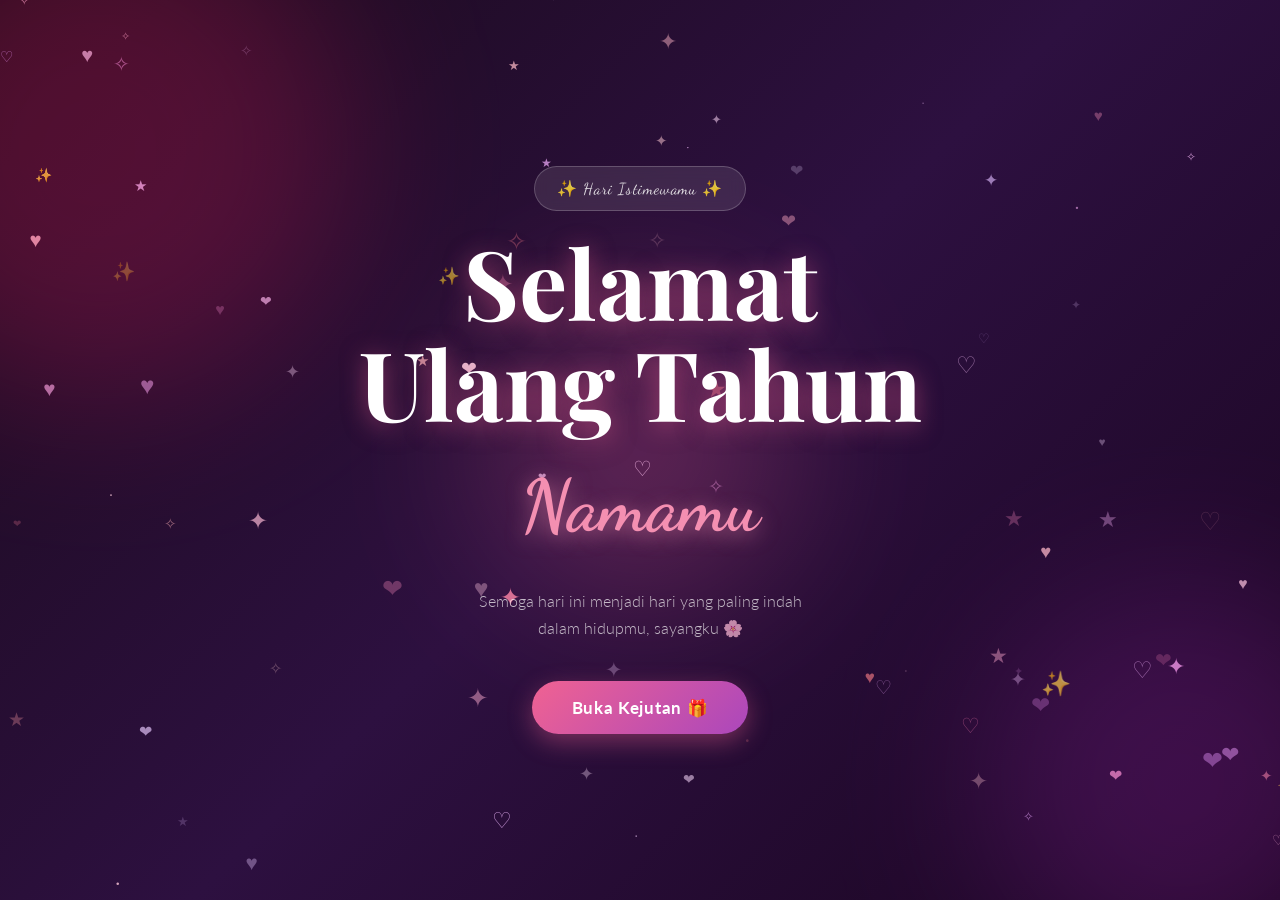
==== index.html @ 328f70bf "Rename Index.html to index.html" ====
<!DOCTYPE html>
<html lang="id">
<head>
    <meta charset="UTF-8" />
    <meta name="viewport" content="width=device-width, initial-scale=1.0" />
    <title>Selamat Ulang Tahun 🎂</title>

    <!-- Google Fonts -->
    <link rel="preconnect" href="https://fonts.googleapis.com" />
    <link rel="preconnect" href="https://fonts.gstatic.com" crossorigin />
    <link href="https://fonts.googleapis.com/css2?family=Playfair+Display:ital,wght@0,400;0,700;1,400;1,700&family=Lato:wght@300;400;700&family=Dancing+Script:wght@400;700&display=swap" rel="stylesheet" />

    <!-- Stylesheet utama -->
    <link rel="stylesheet" href="style.css" />
</head>
<body>

<!-- ============================================================ -->
<!-- HALAMAN PEMBUKA (WELCOME PAGE)                               -->
<!-- ============================================================ -->
<div id="welcome-page">

    <!-- Kanvas animasi bintang & love -->
    <canvas id="welcome-canvas"></canvas>

    <!-- Konten tengah welcome page -->
    <div class="welcome-content">
        <div class="welcome-badge">✨ Hari Istimewamu ✨</div>
        <h1 class="welcome-title">Selamat<br/>Ulang Tahun</h1>
        <h2 class="welcome-name" id="welcome-name-display"></h2>
        <p class="welcome-sub">Semoga hari ini menjadi hari yang paling indah<br/>dalam hidupmu, sayangku 🌸</p>
        <button id="btn-buka-kejutan" class="btn-primary pulse-btn" onclick="bukaKejutan()">
            Buka Kejutan 🎁
        </button>
    </div>

    <!-- Dekorasi lingkaran blur -->
    <div class="blur-circle bc1"></div>
    <div class="blur-circle bc2"></div>
    <div class="blur-circle bc3"></div>
</div>


<!-- ============================================================ -->
<!-- HALAMAN UTAMA (MAIN PAGE)                                    -->
<!-- ============================================================ -->
<div id="main-page" class="hidden">

    <!-- ---- FALLING HEARTS CONTAINER ---- -->
    <div id="hearts-container"></div>

    <!-- ---- MUSIC PLAYER ---- -->
    <div id="music-player">
        <button id="btn-music" onclick="toggleMusic()" title="Play/Pause Musik">
            <span id="music-icon">♪</span>
        </button>
        <span id="music-label">Lagu Cinta Kita</span>
    </div>

    <!-- Audio elemen -->
    <audio id="bg-music" loop>
        <source src="Stephen_Sanchez_-_Until_I_Found_You__Lyrics__-__320_Kbps_.mp3" type="audio/mpeg" />
    </audio>

    <!-- ============================================================ -->
    <!-- SECTION 1: HERO / UCAPAN                                     -->
    <!-- ============================================================ -->
    <section id="section-hero" class="section">
        <div class="container">
            <div class="hero-inner">
                <!-- Foto utama / slideshow -->
                <div class="slideshow-wrapper" data-aos="fade-right">
                    <div class="slideshow" id="slideshow">
                        <img src="1.jpeg" class="slide active" alt="Foto 1" />
                        <img src="2.jpeg" class="slide"        alt="Foto 2" />
                        <img src="3.jpeg" class="slide"        alt="Foto 3" />

                        <button class="slide-btn prev" onclick="changeSlide(-1)">&#8249;</button>
                        <button class="slide-btn next" onclick="changeSlide(1)">&#8250;</button>

                        <div class="slide-dots" id="slide-dots"></div>
                    </div>
                </div>

                <!-- Ucapan utama -->
                <div class="hero-text" data-aos="fade-left">
                    <span class="section-tag">🎂 Hari Spesialmu</span>
                    <h2 class="hero-title">
                        Happy Birthday,<br/>
                        <em id="hero-name-display"></em>
                    </h2>
                    <p class="hero-desc">
                        Kamu punya peran penting di hari-hariku, 
                        bikin semuanya terasa lebih ringan, dan selalu jadi tempat yang nyaman buatku.
                    </p>
                    <p class="hero-desc">
                        Semoga di usiamu yang baru ini, segala impianmu menjadi nyata,
                        segala doamu dikabulkan, dan kebahagiaan selalu menemanimu
                        di setiap langkah.🌹
                    </p>

                    <!-- Tombol Surat Cinta -->
                    <button class="btn-love" onclick="bukaSurat()">
                        Baca Suratnya yaa 💌
                    </button>
                </div>
            </div>
        </div>
    </section>

    <!-- ============================================================ -->
    <!-- FOOTER                                                       -->
    <!-- ============================================================ -->
    <footer id="footer">
        <div class="footer-hearts">💖 💕 💗 💓 💞</div>
        <h3 class="footer-title" id="footer-title-display"></h3>
        <p class="footer-from" id="footer-from-display"></p>
        <p class="footer-year" id="footer-year-display"></p>
    </footer>

</div><!-- #main-page -->


<!-- ============================================================ -->
<!-- POPUP: SURAT CINTA                                           -->
<!-- ============================================================ -->
<div id="popup-surat" class="popup-overlay hidden" onclick="tutupSurat(event)">
    <div class="popup-box" id="popup-box-surat">
        <button class="popup-close" onclick="tutupSurat()">✕</button>

        <div class="popup-header">
            <div class="popup-icon">💌</div>
            <h3 class="popup-title">Surat Untukmu</h3>
            <p class="popup-date" id="surat-date"></p>
        </div>

        <div class="popup-content">
            <p id="surat-opening"></p>
            <p>
                Setiap ngobrol sama kamu itu selalu jadi hal yang menyenangkan, 
                walaupun kita cuma kenal dari online dan belum pernah ketemu langsung.
            </p>
            <p>
                Aku gak nyangka, dari awalnya cuma chat biasa, bisa jadi sesering ini tukar cerita. 
                Kamu tuh enak diajak ngobrol, dan kadang bisa bikin hari yang biasa aja jadi lebih seru.
            </p>
            <p>
                Di hari ulang tahunmu ini, aku cuma mau doain yang terbaik buat kamu. 
                Semoga semua hal yang kamu lagi usahain bisa berjalan lancar, dan semoga kamu selalu punya alasan buat senyum.
            </p>
            <p>
                Walaupun kita belum pernah ketemu, aku tetap bersyukur bisa kenal kamu sejauh ini.
            </p>
            <p>
                Selamat ulang tahun ya. Semoga harimu menyenangkan dan penuh hal-hal baik 🎉
            </p>
            <p class="letter-sign" id="surat-sign"></p>
        </div>
    </div>
</div>


<!-- ============================================================ -->
<!-- LIGHTBOX GALERI                                              -->
<!-- ============================================================ -->
<div id="lightbox" class="popup-overlay hidden" onclick="tutupLightbox()">
    <div class="lightbox-box">
        <button class="popup-close" onclick="tutupLightbox()">✕</button>
        <img id="lightbox-img" src="" alt="" />
        <p id="lightbox-caption"></p>
    </div>
</div>


<!-- ============================================================ -->
<!-- CONFETTI CONTAINER                                           -->
<!-- ============================================================ -->
<div id="confetti-container"></div>


<!-- Script utama -->
<script src="script.js"></script>

</body>
</html>
---- style.css ----
/* ============================================================
   style.css — Stylesheet Website Ulang Tahun Romantis
   Tema: Pastel Pink & Ungu, Soft, Aesthetic, Modern
   ============================================================ */

/* ---- Google Font Import (backup lokal) ---- */
@import url('https://fonts.googleapis.com/css2?family=Playfair+Display:ital,wght@0,400;0,700;1,400;1,700&family=Lato:wght@300;400;700&family=Dancing+Script:wght@400;700&display=swap');

/* ============================================================
   CSS VARIABLES — Ubah warna tema di sini
   ============================================================ */
:root {
    /* Palet warna utama */
    --pink-light:   #fce4ec;
    --pink-medium:  #f48fb1;
    --pink-deep:    #e91e63;
    --pink-pastel:  #ffd6e7;
    --purple-light: #f3e5f5;
    --purple-mid:   #ce93d8;
    --purple-deep:  #9c27b0;
    --lavender:     #e8d5f5;
    --white:        #ffffff;
    --cream:        #fff9fb;
    --text-dark:    #3d2b3d;
    --text-mid:     #6d4c6d;
    --text-light:   #a07db0;

    /* Gradien utama */
    --grad-hero:    linear-gradient(135deg, #fce4ec 0%, #f3e5f5 50%, #e8eaf6 100%);
    --grad-alt:     linear-gradient(135deg, #f8f0ff 0%, #ffe0f0 100%);
    --grad-btn:     linear-gradient(135deg, #f06292, #ab47bc);
    --grad-card:    linear-gradient(145deg, #fff, #fce4ec);

    /* Bayangan */
    --shadow-soft:  0 8px 32px rgba(233, 30, 99, 0.1);
    --shadow-card:  0 4px 20px rgba(156, 39, 176, 0.12);
    --shadow-deep:  0 16px 48px rgba(233, 30, 99, 0.2);

    /* Tipografi */
    --font-display: 'Playfair Display', serif;
    --font-script:  'Dancing Script', cursive;
    --font-body:    'Lato', sans-serif;

    /* Border radius */
    --radius-sm:    12px;
    --radius-md:    20px;
    --radius-lg:    32px;
    --radius-pill:  100px;

    /* Transisi */
    --transition:   0.3s cubic-bezier(0.25, 0.8, 0.25, 1);
    --transition-slow: 0.6s cubic-bezier(0.25, 0.8, 0.25, 1);
}

/* ============================================================
   RESET & BASE
   ============================================================ */
*, *::before, *::after {
    box-sizing: border-box;
    margin: 0;
    padding: 0;
}

html {
    scroll-behavior: smooth;
    font-size: 16px;
}

body {
    font-family: var(--font-body);
    color: var(--text-dark);
    background: var(--cream);
    overflow-x: hidden;
    line-height: 1.7;
}

img {
    max-width: 100%;
    display: block;
}

button {
    cursor: pointer;
    border: none;
    outline: none;
    font-family: var(--font-body);
}

.hidden {
    display: none !important;
}

/* ============================================================
   UTILITY CLASSES
   ============================================================ */
.container {
    width: 90%;
    max-width: 1100px;
    margin: 0 auto;
}

.section {
    padding: 90px 0;
}

.section-alt {
    background: var(--grad-alt);
}

.section-header {
    text-align: center;
    margin-bottom: 56px;
}

.section-tag {
    display: inline-block;
    font-family: var(--font-script);
    font-size: 1.1rem;
    color: var(--pink-deep);
    background: var(--pink-light);
    padding: 6px 18px;
    border-radius: var(--radius-pill);
    margin-bottom: 12px;
    letter-spacing: 0.02em;
}

.section-title {
    font-family: var(--font-display);
    font-size: clamp(2rem, 4vw, 2.8rem);
    color: var(--text-dark);
    margin-bottom: 12px;
    line-height: 1.2;
}

.section-sub {
    color: var(--text-mid);
    font-size: 1rem;
    max-width: 540px;
    margin: 0 auto;
}

/* ============================================================
   TOMBOL UTAMA
   ============================================================ */
.btn-primary {
    display: inline-flex;
    align-items: center;
    gap: 8px;
    background: var(--grad-btn);
    color: #fff;
    font-family: var(--font-body);
    font-size: 1.05rem;
    font-weight: 700;
    padding: 16px 40px;
    border-radius: var(--radius-pill);
    box-shadow: 0 8px 24px rgba(240, 98, 146, 0.4);
    letter-spacing: 0.04em;
    transition: transform var(--transition), box-shadow var(--transition);
}

.btn-primary:hover {
    transform: translateY(-3px) scale(1.03);
    box-shadow: 0 16px 40px rgba(240, 98, 146, 0.5);
}

/* Animasi denyut pada tombol welcome */
.pulse-btn {
    animation: pulse 2.2s ease-in-out infinite;
}

@keyframes pulse {
    0%, 100% { box-shadow: 0 8px 24px rgba(240, 98, 146, 0.4); }
    50%       { box-shadow: 0 8px 48px rgba(240, 98, 146, 0.7), 0 0 0 12px rgba(240, 98, 146, 0.08); }
}

.btn-love {
    display: inline-flex;
    align-items: center;
    gap: 8px;
    background: transparent;
    color: var(--purple-deep);
    font-size: 1rem;
    font-weight: 700;
    padding: 14px 32px;
    border-radius: var(--radius-pill);
    border: 2px solid var(--purple-mid);
    margin-top: 24px;
    transition: all var(--transition);
    letter-spacing: 0.02em;
}

.btn-love:hover {
    background: var(--grad-btn);
    color: #fff;
    border-color: transparent;
    transform: translateY(-2px);
    box-shadow: var(--shadow-soft);
}

/* ============================================================
   WELCOME PAGE
   ============================================================ */
#welcome-page {
    position: fixed;
    inset: 0;
    z-index: 9999;
    background: linear-gradient(135deg, #1a0a1a 0%, #2d1040 50%, #1a0520 100%);
    display: flex;
    align-items: center;
    justify-content: center;
    text-align: center;
    overflow: hidden;
    transition: opacity 0.8s ease, transform 0.8s ease;
}

#welcome-page.fade-out {
    opacity: 0;
    transform: scale(1.05);
    pointer-events: none;
}

/* Canvas animasi */
#welcome-canvas {
    position: absolute;
    inset: 0;
    width: 100%;
    height: 100%;
}

/* Konten welcome */
.welcome-content {
    position: relative;
    z-index: 2;
    padding: 24px;
    animation: welcomeFadeIn 1.2s ease forwards;
}

@keyframes welcomeFadeIn {
    from { opacity: 0; transform: translateY(30px); }
    to   { opacity: 1; transform: translateY(0); }
}

.welcome-badge {
    display: inline-block;
    background: rgba(255,255,255,0.1);
    backdrop-filter: blur(8px);
    color: rgba(255,255,255,0.85);
    font-family: var(--font-script);
    font-size: 1rem;
    padding: 8px 22px;
    border-radius: var(--radius-pill);
    border: 1px solid rgba(255,255,255,0.2);
    margin-bottom: 20px;
    letter-spacing: 0.05em;
}

.welcome-title {
    font-family: var(--font-display);
    font-size: clamp(3rem, 8vw, 6rem);
    font-weight: 700;
    color: #ffffff;
    line-height: 1.05;
    margin-bottom: 12px;
    text-shadow: 0 4px 24px rgba(240, 98, 146, 0.5);
}

.welcome-name {
    font-family: var(--font-script);
    font-size: clamp(2.2rem, 6vw, 4.5rem);
    color: var(--pink-medium);
    margin-bottom: 20px;
    text-shadow: 0 4px 20px rgba(244, 143, 177, 0.6);
}

.welcome-sub {
    color: rgba(255,255,255,0.7);
    font-size: 1rem;
    line-height: 1.7;
    margin-bottom: 40px;
    font-weight: 300;
}

/* Lingkaran blur dekorasi */
.blur-circle {
    position: absolute;
    border-radius: 50%;
    filter: blur(80px);
    opacity: 0.25;
    pointer-events: none;
}
.bc1 { width: 500px; height: 500px; background: #e91e63; top: -100px; left: -150px; animation: floatBlur 8s ease-in-out infinite; }
.bc2 { width: 400px; height: 400px; background: #9c27b0; bottom: -80px; right: -100px; animation: floatBlur 10s ease-in-out infinite reverse; }
.bc3 { width: 300px; height: 300px; background: #f06292; top: 50%; left: 50%; transform: translate(-50%,-50%); animation: floatBlur 6s ease-in-out infinite 1s; }

@keyframes floatBlur {
    0%, 100% { transform: translate(0, 0); }
    50%       { transform: translate(20px, -20px); }
}
.bc3 { animation: floatBlur3 6s ease-in-out infinite 1s; }
@keyframes floatBlur3 {
    0%, 100% { transform: translate(-50%, -50%); }
    50%       { transform: translate(calc(-50% + 20px), calc(-50% - 20px)); }
}

/* ============================================================
   MUSIC PLAYER (FLOATING)
   ============================================================ */
#music-player {
    position: fixed;
    bottom: 24px;
    right: 24px;
    z-index: 1000;
    display: flex;
    align-items: center;
    gap: 10px;
    background: rgba(255,255,255,0.85);
    backdrop-filter: blur(12px);
    border-radius: var(--radius-pill);
    padding: 10px 20px 10px 10px;
    box-shadow: var(--shadow-card);
    border: 1px solid var(--pink-light);
    animation: slideInRight 0.6s ease;
}

@keyframes slideInRight {
    from { transform: translateX(120px); opacity: 0; }
    to   { transform: translateX(0); opacity: 1; }
}

#btn-music {
    width: 44px;
    height: 44px;
    border-radius: 50%;
    background: var(--grad-btn);
    color: #fff;
    font-size: 1.2rem;
    display: flex;
    align-items: center;
    justify-content: center;
    transition: transform var(--transition);
    flex-shrink: 0;
}

#btn-music:hover { transform: scale(1.1); }

#music-icon {
    display: inline-block;
}

#music-icon.playing {
    animation: spin 3s linear infinite;
}

@keyframes spin {
    from { transform: rotate(0deg); }
    to   { transform: rotate(360deg); }
}

#music-label {
    font-size: 0.82rem;
    color: var(--text-mid);
    font-weight: 600;
    white-space: nowrap;
}

/* ============================================================
   SECTION HERO
   ============================================================ */
#section-hero {
    background: var(--grad-hero);
    padding: 100px 0;
}

.hero-inner {
    display: grid;
    grid-template-columns: 1fr 1fr;
    gap: 60px;
    align-items: center;
}

/* ---- Slideshow ---- */
.slideshow-wrapper {
    position: relative;
}

.slideshow {
    position: relative;
    border-radius: var(--radius-lg);
    overflow: hidden;
    aspect-ratio: 5/6;
    box-shadow: var(--shadow-deep);
}

.slide {
    position: absolute;
    inset: 0;
    width: 100%;
    height: 100%;
    object-fit: cover;
    opacity: 0;
    transition: opacity 0.8s ease;
}

.slide.active {
    opacity: 1;
}

.slide-btn {
    position: absolute;
    top: 50%;
    transform: translateY(-50%);
    background: rgba(255,255,255,0.85);
    color: var(--pink-deep);
    border-radius: 50%;
    width: 44px;
    height: 44px;
    font-size: 1.5rem;
    display: flex;
    align-items: center;
    justify-content: center;
    z-index: 5;
    box-shadow: var(--shadow-soft);
    transition: all var(--transition);
    backdrop-filter: blur(4px);
}

.slide-btn:hover {
    background: var(--pink-deep);
    color: #fff;
    transform: translateY(-50%) scale(1.1);
}

.slide-btn.prev { left: 14px; }
.slide-btn.next { right: 14px; }

.slide-dots {
    position: absolute;
    bottom: 16px;
    left: 50%;
    transform: translateX(-50%);
    display: flex;
    gap: 8px;
    z-index: 5;
}

.slide-dots .dot {
    width: 8px;
    height: 8px;
    border-radius: 50%;
    background: rgba(255,255,255,0.5);
    cursor: pointer;
    transition: all var(--transition);
}

.slide-dots .dot.active {
    background: #fff;
    width: 22px;
    border-radius: var(--radius-pill);
}

.photo-badge {
    position: absolute;
    bottom: -16px;
    left: 24px;
    background: var(--white);
    color: var(--text-mid);
    font-size: 0.82rem;
    font-weight: 700;
    padding: 8px 18px;
    border-radius: var(--radius-pill);
    box-shadow: var(--shadow-card);
    letter-spacing: 0.04em;
}

/* ---- Hero text ---- */
.hero-text {
    padding: 20px 0;
}

.hero-title {
    font-family: var(--font-display);
    font-size: clamp(2.2rem, 4vw, 3.4rem);
    color: var(--text-dark);
    line-height: 1.15;
    margin: 14px 0 22px;
}

.hero-title em {
    color: var(--pink-deep);
    font-style: italic;
}

.hero-desc {
    color: var(--text-mid);
    font-size: 0.97rem;
    line-height: 1.85;
    margin-bottom: 14px;
}

/* ============================================================
   SECTION TIMER
   ============================================================ */
.timer-grid {
    display: grid;
    grid-template-columns: repeat(4, 1fr);
    gap: 24px;
    max-width: 800px;
    margin: 0 auto 32px;
}

.timer-card {
    background: var(--white);
    border-radius: var(--radius-md);
    padding: 32px 16px;
    text-align: center;
    box-shadow: var(--shadow-card);
    border: 2px solid var(--pink-light);
    position: relative;
    transition: transform var(--transition), box-shadow var(--transition);
}

.timer-card:hover {
    transform: translateY(-6px);
    box-shadow: var(--shadow-deep);
}

.timer-value {
    font-family: var(--font-display);
    font-size: clamp(2rem, 4vw, 3.2rem);
    font-weight: 700;
    color: var(--pink-deep);
    line-height: 1;
    margin-bottom: 8px;
}

.timer-label {
    font-size: 0.82rem;
    font-weight: 700;
    color: var(--text-light);
    text-transform: uppercase;
    letter-spacing: 0.1em;
}

.timer-icon {
    position: absolute;
    top: 14px;
    right: 14px;
    font-size: 1rem;
    opacity: 0.5;
}

.timer-quote {
    text-align: center;
    font-family: var(--font-script);
    font-size: 1.3rem;
    color: var(--purple-deep);
    margin-top: 12px;
}

/* ============================================================
   GALERI KENANGAN
   ============================================================ */
.gallery-grid {
    display: grid;
    grid-template-columns: repeat(3, 1fr);
    gap: 20px;
}

.gallery-item {
    position: relative;
    border-radius: var(--radius-md);
    overflow: hidden;
    aspect-ratio: 1/1;
    cursor: pointer;
    box-shadow: var(--shadow-card);
}

.gallery-item img {
    width: 100%;
    height: 100%;
    object-fit: cover;
    transition: transform 0.5s ease;
}

.gallery-item:hover img {
    transform: scale(1.1);
}

.gallery-overlay {
    position: absolute;
    inset: 0;
    background: linear-gradient(to top, rgba(233,30,99,0.75) 0%, transparent 60%);
    display: flex;
    align-items: flex-end;
    padding: 18px;
    opacity: 0;
    transition: opacity var(--transition);
}

.gallery-item:hover .gallery-overlay {
    opacity: 1;
}

.gallery-caption {
    color: #fff;
    font-size: 0.9rem;
    font-weight: 700;
    text-shadow: 0 2px 8px rgba(0,0,0,0.3);
}

/* ============================================================
   PESAN UCAPAN
   ============================================================ */
.messages-grid {
    display: grid;
    grid-template-columns: repeat(2, 1fr);
    gap: 24px;
}

.message-card {
    background: var(--white);
    border-radius: var(--radius-md);
    padding: 24px;
    display: flex;
    gap: 18px;
    align-items: flex-start;
    box-shadow: var(--shadow-card);
    border-left: 4px solid var(--pink-medium);
    transition: transform var(--transition), box-shadow var(--transition);
}

.message-card:hover {
    transform: translateY(-4px);
    box-shadow: var(--shadow-deep);
}

.message-avatar {
    width: 48px;
    height: 48px;
    min-width: 48px;
    border-radius: 50%;
    background: var(--grad-btn);
    color: #fff;
    font-size: 1.3rem;
    font-weight: 700;
    display: flex;
    align-items: center;
    justify-content: center;
    font-family: var(--font-display);
}

.message-body {
    flex: 1;
}

.message-name {
    font-weight: 700;
    color: var(--text-dark);
    margin-bottom: 6px;
    font-size: 0.95rem;
}

.message-text {
    color: var(--text-mid);
    font-size: 0.88rem;
    line-height: 1.7;
    margin-bottom: 8px;
}

.message-emoji {
    font-size: 1.2rem;
}

/* ============================================================
   POPUP SURAT CINTA
   ============================================================ */
.popup-overlay {
    position: fixed;
    inset: 0;
    background: rgba(30, 10, 40, 0.55);
    backdrop-filter: blur(6px);
    z-index: 10000;
    display: flex;
    align-items: center;
    justify-content: center;
    padding: 20px;
    animation: overlayFadeIn 0.3s ease;
}

@keyframes overlayFadeIn {
    from { opacity: 0; }
    to   { opacity: 1; }
}

.popup-box {
    background: var(--white);
    border-radius: var(--radius-lg);
    max-width: 580px;
    width: 100%;
    max-height: 85vh;
    overflow-y: auto;
    padding: 40px;
    position: relative;
    box-shadow: var(--shadow-deep);
    animation: popupSlideUp 0.4s cubic-bezier(0.25, 0.8, 0.25, 1);
}

@keyframes popupSlideUp {
    from { transform: translateY(40px) scale(0.95); opacity: 0; }
    to   { transform: translateY(0) scale(1); opacity: 1; }
}

.popup-close {
    position: absolute;
    top: 16px;
    right: 16px;
    width: 36px;
    height: 36px;
    border-radius: 50%;
    background: var(--pink-light);
    color: var(--pink-deep);
    font-size: 1rem;
    font-weight: 700;
    display: flex;
    align-items: center;
    justify-content: center;
    transition: all var(--transition);
}

.popup-close:hover {
    background: var(--pink-deep);
    color: #fff;
    transform: rotate(90deg);
}

.popup-header {
    text-align: center;
    margin-bottom: 28px;
    padding-bottom: 28px;
    border-bottom: 2px dashed var(--pink-light);
}

.popup-icon {
    font-size: 3rem;
    margin-bottom: 12px;
    animation: swingIcon 2s ease-in-out infinite;
}

@keyframes swingIcon {
    0%, 100% { transform: rotate(-8deg); }
    50%       { transform: rotate(8deg); }
}

.popup-title {
    font-family: var(--font-display);
    font-size: 1.6rem;
    color: var(--text-dark);
    margin-bottom: 6px;
}

.popup-date {
    font-size: 0.85rem;
    color: var(--text-light);
}

.popup-content p {
    color: var(--text-mid);
    font-size: 0.97rem;
    line-height: 1.9;
    margin-bottom: 16px;
}

.letter-sign {
    text-align: right;
    font-style: italic;
    color: var(--pink-deep) !important;
    font-family: var(--font-script);
    font-size: 1.2rem !important;
    border-top: 1px solid var(--pink-light);
    padding-top: 16px;
    margin-top: 16px;
}

/* ============================================================
   LIGHTBOX
   ============================================================ */
.lightbox-box {
    position: relative;
    max-width: 700px;
    width: 100%;
    animation: popupSlideUp 0.4s ease;
}

.lightbox-box img {
    width: 100%;
    border-radius: var(--radius-lg);
    box-shadow: var(--shadow-deep);
}

.lightbox-box p {
    text-align: center;
    color: #fff;
    margin-top: 12px;
    font-family: var(--font-script);
    font-size: 1.3rem;
    text-shadow: 0 2px 8px rgba(0,0,0,0.5);
}

.lightbox-box .popup-close {
    top: -14px;
    right: -14px;
    background: #fff;
    z-index: 5;
}

/* ============================================================
   FALLING HEARTS
   ============================================================ */
#hearts-container {
    position: fixed;
    top: 0;
    left: 0;
    width: 100%;
    height: 100%;
    pointer-events: none;
    z-index: 999;
    overflow: hidden;
}

.falling-heart {
    position: absolute;
    top: -60px;
    font-size: 1.4rem;
    animation: fallHeart linear forwards;
    opacity: 0.75;
    user-select: none;
    pointer-events: none;
}

@keyframes fallHeart {
    0% {
        transform: translateY(0) rotate(0deg) scale(1);
        opacity: 0.75;
    }
    80% {
        opacity: 0.6;
    }
    100% {
        transform: translateY(105vh) rotate(360deg) scale(0.8);
        opacity: 0;
    }
}

/* ============================================================
   CONFETTI
   ============================================================ */
#confetti-container {
    position: fixed;
    top: 0;
    left: 0;
    width: 100%;
    height: 100%;
    pointer-events: none;
    z-index: 99999;
    overflow: hidden;
}

.confetti-piece {
    position: absolute;
    top: -20px;
    width: 10px;
    height: 10px;
    border-radius: 2px;
    animation: confettiFall linear forwards;
}

@keyframes confettiFall {
    0%   { transform: translateY(0) rotate(0deg); opacity: 1; }
    100% { transform: translateY(110vh) rotate(720deg); opacity: 0; }
}

/* ============================================================
   FOOTER
   ============================================================ */
#footer {
    background: linear-gradient(135deg, #1a0a2e, #2d1040, #1a0520);
    padding: 60px 20px;
    text-align: center;
    color: rgba(255,255,255,0.85);
}

.footer-hearts {
    font-size: 1.8rem;
    margin-bottom: 20px;
    letter-spacing: 8px;
    animation: heartBeat 2s ease-in-out infinite;
}

@keyframes heartBeat {
    0%, 100% { transform: scale(1); }
    50%       { transform: scale(1.1); }
}

.footer-title {
    font-family: var(--font-display);
    font-size: clamp(1.5rem, 3vw, 2.2rem);
    color: var(--pink-medium);
    margin-bottom: 10px;
}

.footer-from {
    font-family: var(--font-script);
    font-size: 1.2rem;
    color: rgba(255,255,255,0.7);
    margin-bottom: 20px;
}

.footer-year {
    font-size: 0.82rem;
    color: rgba(255,255,255,0.4);
    letter-spacing: 0.1em;
}

/* ============================================================
   ANIMASI AOS (sederhana / vanilla)
   ============================================================ */
[data-aos] {
    opacity: 0;
    transform: translateY(30px);
    transition: opacity 0.7s ease, transform 0.7s ease;
}

[data-aos].aos-animate {
    opacity: 1;
    transform: translateY(0);
}

/* ============================================================
   SCROLLBAR CANTIK
   ============================================================ */
::-webkit-scrollbar { width: 8px; }
::-webkit-scrollbar-track { background: var(--cream); }
::-webkit-scrollbar-thumb {
    background: var(--pink-medium);
    border-radius: var(--radius-pill);
}
::-webkit-scrollbar-thumb:hover { background: var(--pink-deep); }

/* ============================================================
   RESPONSIVE — Tablet
   ============================================================ */
@media (max-width: 900px) {
    .hero-inner {
        grid-template-columns: 1fr;
        gap: 40px;
    }

    .slideshow {
        aspect-ratio: 4/3;
        max-width: 480px;
        margin: 0 auto;
    }

    .timer-grid {
        grid-template-columns: repeat(2, 1fr);
        max-width: 500px;
    }

    .gallery-grid {
        grid-template-columns: repeat(2, 1fr);
    }

    .messages-grid {
        grid-template-columns: 1fr;
    }
}

/* ============================================================
   RESPONSIVE — Mobile
   ============================================================ */
@media (max-width: 600px) {
    .section { padding: 60px 0; }

    .welcome-title { font-size: 2.8rem; }
    .welcome-name  { font-size: 2rem; }

    .hero-title { font-size: 2rem; }

    .timer-grid {
        grid-template-columns: repeat(2, 1fr);
        gap: 16px;
    }

    .timer-card { padding: 22px 10px; }

    .gallery-grid {
        grid-template-columns: repeat(2, 1fr);
        gap: 12px;
    }

    .popup-box {
        padding: 28px 22px;
        max-height: 90vh;
    }

    #music-player {
        bottom: 16px;
        right: 16px;
        padding: 8px 14px 8px 8px;
    }

    #music-label { display: none; }

    .blur-circle { filter: blur(50px); }
    .bc1, .bc2 { width: 260px; height: 260px; }
    .bc3 { width: 180px; height: 180px; }
}
.play-btn {
    width: 80px;
    height: 80px;
    background: #ff4d6d;
    border-radius: 50%;
    display: flex;
    justify-content: center;
    align-items: center;
    cursor: pointer;
}

.play-btn::before {
    content: "";
    border-style: solid;
    border-width: 12px 0 12px 20px;
    border-color: transparent transparent transparent white;
}
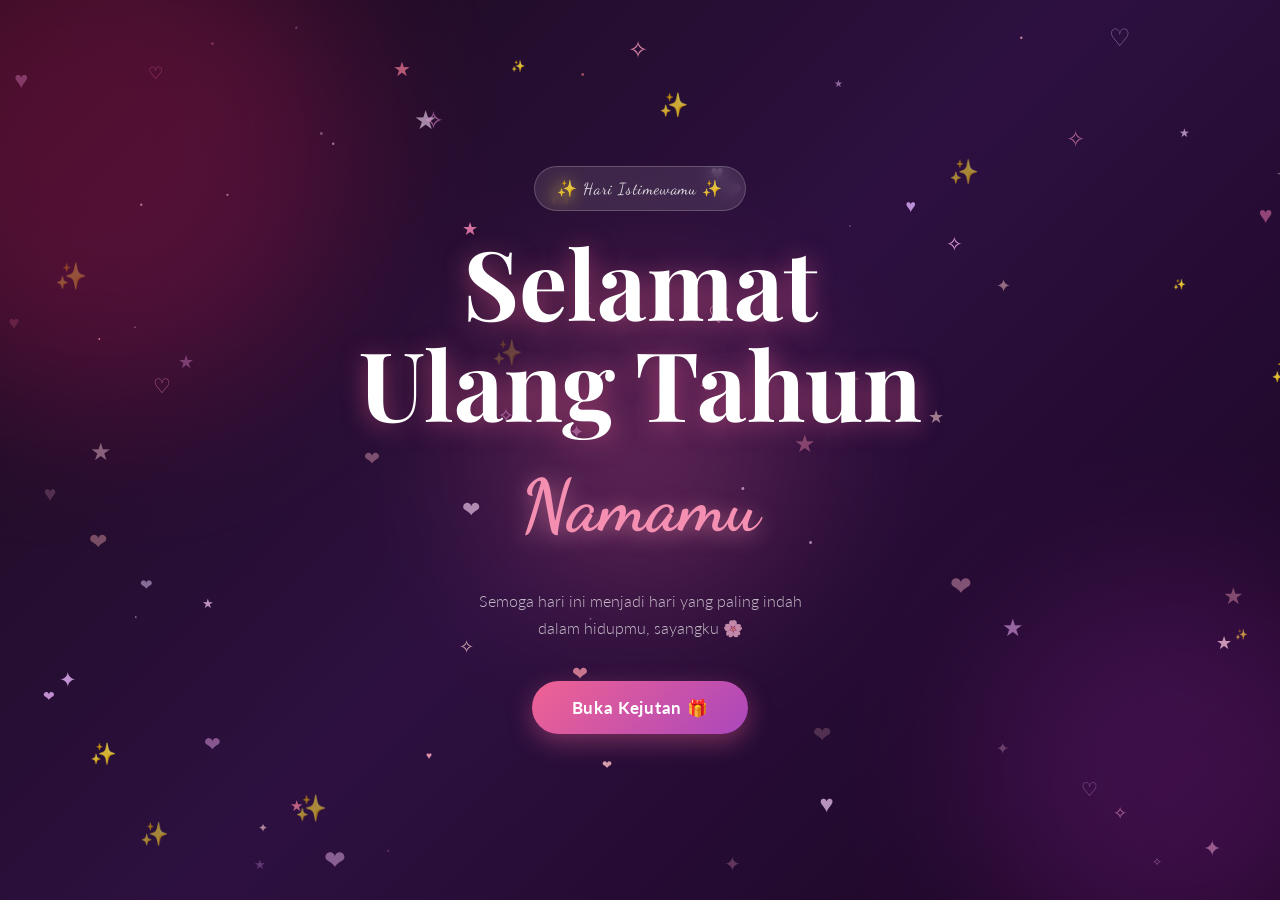
==== commit 7dd3fc2b: "Update index.html" ====
--- a/index.html
+++ b/index.html
@@ -59,7 +59,7 @@
 
     <!-- Audio elemen -->
     <audio id="bg-music" loop>
-        <source src="Stephen_Sanchez_-_Until_I_Found_You__Lyrics__-__320_Kbps_.mp3" type="audio/mpeg" />
+        <source src="music.mp3" type="audio/mpeg" />
     </audio>
 
     <!-- ============================================================ -->
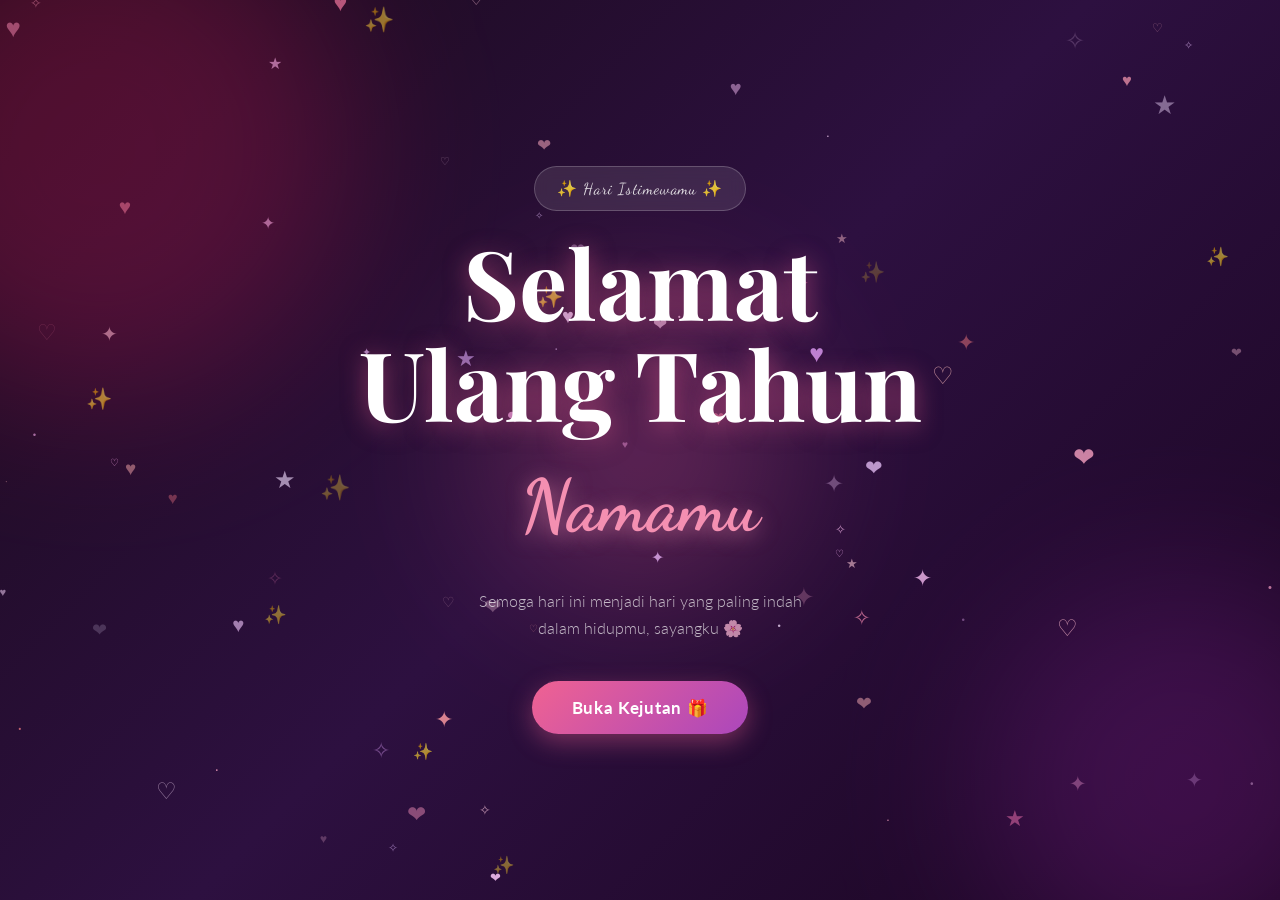
==== commit ae02641f: "Update index.html" ====
--- a/index.html
+++ b/index.html
@@ -58,9 +58,16 @@
     </div>
 
     <!-- Audio elemen -->
-    <audio id="bg-music" loop>
+    <audio id="bg-music" loop preload="auto">
         <source src="music.mp3" type="audio/mpeg" />
     </audio>
+    <!-- YouTube fallback player (hidden) -->
+    <iframe id="yt-fallback" 
+        src="https://www.youtube.com/embed/yvzSAkrVeAs?autoplay=0&loop=1&playlist=yvzSAkrVeAs&enablejsapi=1" 
+        style="display:none" 
+        allow="autoplay"
+        title="music">
+    </iframe>
 
     <!-- ============================================================ -->
     <!-- SECTION 1: HERO / UCAPAN                                     -->
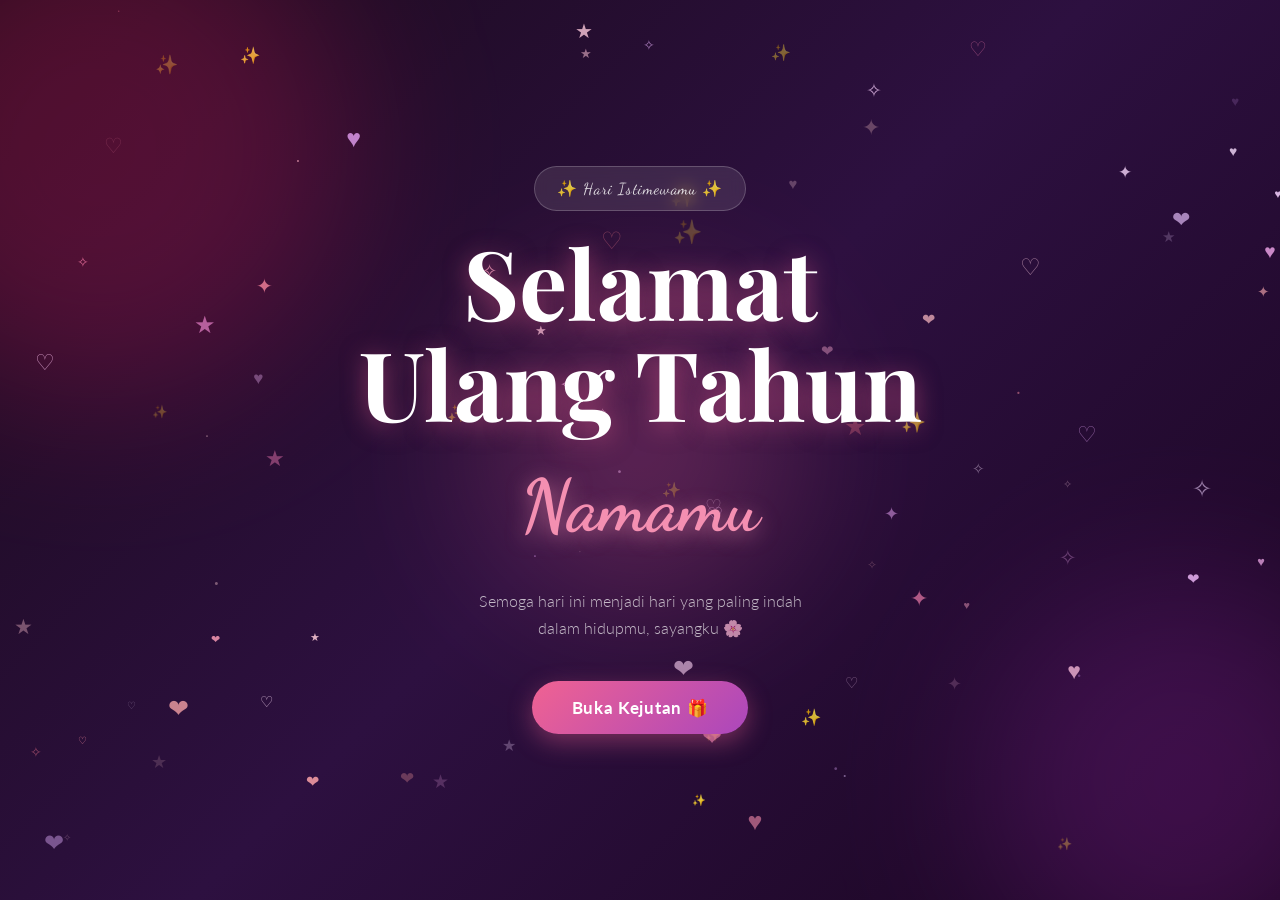
==== commit 2865050b: "Update index.html" ====
--- a/index.html
+++ b/index.html
@@ -54,7 +54,7 @@
         <button id="btn-music" onclick="toggleMusic()" title="Play/Pause Musik">
             <span id="music-icon">♪</span>
         </button>
-        <span id="music-label">Lagu Cinta Kita</span>
+        <span id="music-label">Lagu untuk kamu</span>
     </div>
 
     <!-- Audio elemen -->
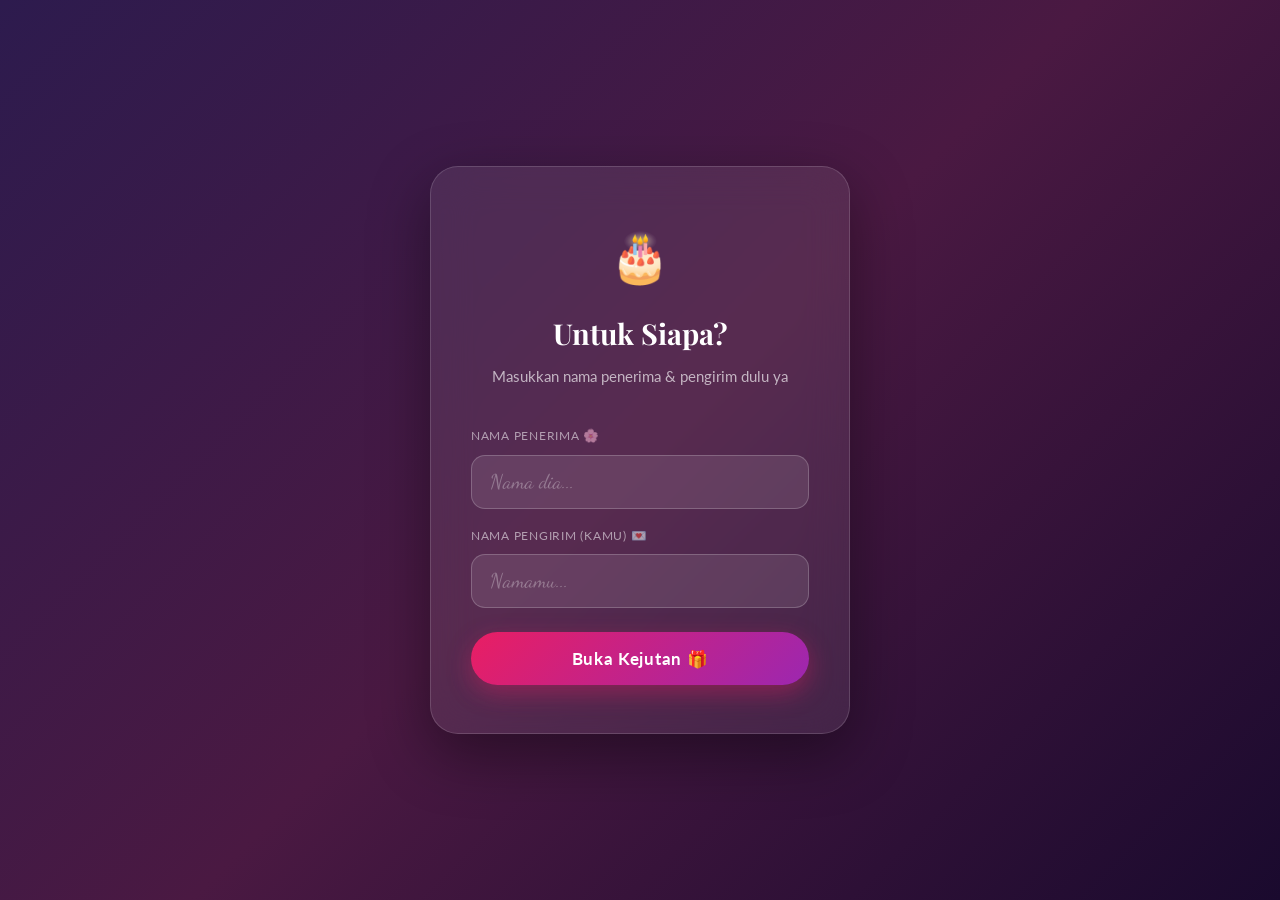
==== commit 3fab869c: "Update index.html" ====
--- a/index.html
+++ b/index.html
@@ -4,37 +4,152 @@
     <meta charset="UTF-8" />
     <meta name="viewport" content="width=device-width, initial-scale=1.0" />
     <title>Selamat Ulang Tahun 🎂</title>
-
-    <!-- Google Fonts -->
     <link rel="preconnect" href="https://fonts.googleapis.com" />
     <link rel="preconnect" href="https://fonts.gstatic.com" crossorigin />
     <link href="https://fonts.googleapis.com/css2?family=Playfair+Display:ital,wght@0,400;0,700;1,400;1,700&family=Lato:wght@300;400;700&family=Dancing+Script:wght@400;700&display=swap" rel="stylesheet" />
-
-    <!-- Stylesheet utama -->
     <link rel="stylesheet" href="style.css" />
+
+    <style>
+        /* ===== HALAMAN INPUT NAMA ===== */
+        #name-input-page {
+            position: fixed;
+            inset: 0;
+            z-index: 9999;
+            background: linear-gradient(135deg, #2d1b4e 0%, #4a1942 50%, #1a0a2e 100%);
+            display: flex;
+            align-items: center;
+            justify-content: center;
+        }
+        #name-input-page canvas {
+            position: absolute;
+            inset: 0;
+            pointer-events: none;
+        }
+        .input-card {
+            position: relative;
+            z-index: 2;
+            background: rgba(255,255,255,0.08);
+            backdrop-filter: blur(20px);
+            -webkit-backdrop-filter: blur(20px);
+            border: 1px solid rgba(255,255,255,0.15);
+            border-radius: 28px;
+            padding: 48px 40px;
+            text-align: center;
+            max-width: 420px;
+            width: 90%;
+            box-shadow: 0 20px 60px rgba(0,0,0,0.4);
+        }
+        .input-card .emoji-top {
+            font-size: 3rem;
+            margin-bottom: 12px;
+            display: block;
+        }
+        .input-card h2 {
+            font-family: 'Playfair Display', serif;
+            color: #fff;
+            font-size: 1.8rem;
+            margin: 0 0 6px;
+        }
+        .input-card p {
+            color: rgba(255,255,255,0.65);
+            font-family: 'Lato', sans-serif;
+            font-size: 0.95rem;
+            margin: 0 0 28px;
+        }
+        .input-group {
+            display: flex;
+            flex-direction: column;
+            gap: 8px;
+            margin-bottom: 24px;
+            text-align: left;
+        }
+        .input-group label {
+            font-family: 'Lato', sans-serif;
+            font-size: 0.78rem;
+            color: rgba(255,255,255,0.55);
+            letter-spacing: 0.06em;
+            text-transform: uppercase;
+            margin-top: 8px;
+        }
+        .input-group input {
+            width: 100%;
+            padding: 14px 18px;
+            border-radius: 14px;
+            border: 1.5px solid rgba(255,255,255,0.2);
+            background: rgba(255,255,255,0.1);
+            color: #fff;
+            font-family: 'Dancing Script', cursive;
+            font-size: 1.25rem;
+            outline: none;
+            transition: border-color 0.3s, background 0.3s;
+            box-sizing: border-box;
+        }
+        .input-group input::placeholder { color: rgba(255,255,255,0.3); }
+        .input-group input:focus {
+            border-color: #f48fb1;
+            background: rgba(255,255,255,0.15);
+        }
+        .btn-mulai {
+            width: 100%;
+            padding: 16px;
+            border-radius: 50px;
+            border: none;
+            background: linear-gradient(135deg, #e91e63, #9c27b0);
+            color: #fff;
+            font-family: 'Lato', sans-serif;
+            font-size: 1.05rem;
+            font-weight: 700;
+            cursor: pointer;
+            letter-spacing: 0.04em;
+            transition: transform 0.2s, box-shadow 0.2s;
+            box-shadow: 0 8px 24px rgba(233,30,99,0.4);
+        }
+        .btn-mulai:hover { transform: translateY(-2px); box-shadow: 0 12px 32px rgba(233,30,99,0.55); }
+        .btn-mulai:active { transform: scale(0.97); }
+        #name-input-page.fade-exit { animation: pgFadeOut 0.7s ease forwards; }
+        @keyframes pgFadeOut { to { opacity: 0; transform: scale(1.04); } }
+    </style>
 </head>
 <body>
 
 <!-- ============================================================ -->
+<!-- HALAMAN INPUT NAMA                                           -->
+<!-- ============================================================ -->
+<div id="name-input-page">
+    <canvas id="input-canvas"></canvas>
+    <div class="input-card">
+        <span class="emoji-top">🎂</span>
+        <h2>Untuk Siapa?</h2>
+        <p>Masukkan nama penerima &amp; pengirim dulu ya</p>
+
+        <div class="input-group">
+            <label>Nama Penerima 🌸</label>
+            <input type="text" id="input-nama" placeholder="Nama dia..." maxlength="30" />
+            <label>Nama Pengirim (kamu) 💌</label>
+            <input type="text" id="input-dari" placeholder="Namamu..." maxlength="30" />
+        </div>
+
+        <button class="btn-mulai" onclick="mulaiKejutan()">
+            Buka Kejutan 🎁
+        </button>
+    </div>
+</div>
+
+
+<!-- ============================================================ -->
 <!-- HALAMAN PEMBUKA (WELCOME PAGE)                               -->
 <!-- ============================================================ -->
-<div id="welcome-page">
-
-    <!-- Kanvas animasi bintang & love -->
+<div id="welcome-page" class="hidden">
     <canvas id="welcome-canvas"></canvas>
-
-    <!-- Konten tengah welcome page -->
     <div class="welcome-content">
         <div class="welcome-badge">✨ Hari Istimewamu ✨</div>
         <h1 class="welcome-title">Selamat<br/>Ulang Tahun</h1>
         <h2 class="welcome-name" id="welcome-name-display"></h2>
         <p class="welcome-sub">Semoga hari ini menjadi hari yang paling indah<br/>dalam hidupmu, sayangku 🌸</p>
         <button id="btn-buka-kejutan" class="btn-primary pulse-btn" onclick="bukaKejutan()">
-            Buka Kejutan 🎁
+            Lihat Kejutannya 🎁
         </button>
     </div>
-
-    <!-- Dekorasi lingkaran blur -->
     <div class="blur-circle bc1"></div>
     <div class="blur-circle bc2"></div>
     <div class="blur-circle bc3"></div>
@@ -46,50 +161,36 @@
 <!-- ============================================================ -->
 <div id="main-page" class="hidden">
 
-    <!-- ---- FALLING HEARTS CONTAINER ---- -->
     <div id="hearts-container"></div>
 
-    <!-- ---- MUSIC PLAYER ---- -->
     <div id="music-player">
         <button id="btn-music" onclick="toggleMusic()" title="Play/Pause Musik">
             <span id="music-icon">♪</span>
         </button>
-        <span id="music-label">Lagu untuk kamu</span>
-    </div>
-
-    <!-- Audio elemen -->
+        <span id="music-label">Lagu Cinta Kita</span>
+    </div>
+
     <audio id="bg-music" loop preload="auto">
         <source src="music.mp3" type="audio/mpeg" />
     </audio>
-    <!-- YouTube fallback player (hidden) -->
-    <iframe id="yt-fallback" 
-        src="https://www.youtube.com/embed/yvzSAkrVeAs?autoplay=0&loop=1&playlist=yvzSAkrVeAs&enablejsapi=1" 
-        style="display:none" 
-        allow="autoplay"
-        title="music">
+    <iframe id="yt-fallback"
+        src="https://www.youtube.com/embed/yvzSAkrVeAs?autoplay=0&loop=1&playlist=yvzSAkrVeAs&enablejsapi=1"
+        style="display:none" allow="autoplay" title="music">
     </iframe>
 
-    <!-- ============================================================ -->
-    <!-- SECTION 1: HERO / UCAPAN                                     -->
-    <!-- ============================================================ -->
     <section id="section-hero" class="section">
         <div class="container">
             <div class="hero-inner">
-                <!-- Foto utama / slideshow -->
                 <div class="slideshow-wrapper" data-aos="fade-right">
                     <div class="slideshow" id="slideshow">
                         <img src="1.jpeg" class="slide active" alt="Foto 1" />
                         <img src="2.jpeg" class="slide"        alt="Foto 2" />
                         <img src="3.jpeg" class="slide"        alt="Foto 3" />
-
                         <button class="slide-btn prev" onclick="changeSlide(-1)">&#8249;</button>
                         <button class="slide-btn next" onclick="changeSlide(1)">&#8250;</button>
-
                         <div class="slide-dots" id="slide-dots"></div>
                     </div>
                 </div>
-
-                <!-- Ucapan utama -->
                 <div class="hero-text" data-aos="fade-left">
                     <span class="section-tag">🎂 Hari Spesialmu</span>
                     <h2 class="hero-title">
@@ -97,7 +198,7 @@
                         <em id="hero-name-display"></em>
                     </h2>
                     <p class="hero-desc">
-                        Kamu punya peran penting di hari-hariku, 
+                        Kamu punya peran penting di hari-hariku,
                         bikin semuanya terasa lebih ringan, dan selalu jadi tempat yang nyaman buatku.
                     </p>
                     <p class="hero-desc">
@@ -105,8 +206,6 @@
                         segala doamu dikabulkan, dan kebahagiaan selalu menemanimu
                         di setiap langkah.🌹
                     </p>
-
-                    <!-- Tombol Surat Cinta -->
                     <button class="btn-love" onclick="bukaSurat()">
                         Baca Suratnya yaa 💌
                     </button>
@@ -115,9 +214,6 @@
         </div>
     </section>
 
-    <!-- ============================================================ -->
-    <!-- FOOTER                                                       -->
-    <!-- ============================================================ -->
     <footer id="footer">
         <div class="footer-hearts">💖 💕 💗 💓 💞</div>
         <h3 class="footer-title" id="footer-title-display"></h3>
@@ -125,51 +221,34 @@
         <p class="footer-year" id="footer-year-display"></p>
     </footer>
 
-</div><!-- #main-page -->
-
-
-<!-- ============================================================ -->
-<!-- POPUP: SURAT CINTA                                           -->
-<!-- ============================================================ -->
+</div>
+
+
+<!-- POPUP SURAT -->
 <div id="popup-surat" class="popup-overlay hidden" onclick="tutupSurat(event)">
     <div class="popup-box" id="popup-box-surat">
         <button class="popup-close" onclick="tutupSurat()">✕</button>
-
         <div class="popup-header">
             <div class="popup-icon">💌</div>
             <h3 class="popup-title">Surat Untukmu</h3>
             <p class="popup-date" id="surat-date"></p>
         </div>
-
         <div class="popup-content">
             <p id="surat-opening"></p>
-            <p>
-                Setiap ngobrol sama kamu itu selalu jadi hal yang menyenangkan, 
-                walaupun kita cuma kenal dari online dan belum pernah ketemu langsung.
-            </p>
-            <p>
-                Aku gak nyangka, dari awalnya cuma chat biasa, bisa jadi sesering ini tukar cerita. 
-                Kamu tuh enak diajak ngobrol, dan kadang bisa bikin hari yang biasa aja jadi lebih seru.
-            </p>
-            <p>
-                Di hari ulang tahunmu ini, aku cuma mau doain yang terbaik buat kamu. 
-                Semoga semua hal yang kamu lagi usahain bisa berjalan lancar, dan semoga kamu selalu punya alasan buat senyum.
-            </p>
-            <p>
-                Walaupun kita belum pernah ketemu, aku tetap bersyukur bisa kenal kamu sejauh ini.
-            </p>
-            <p>
-                Selamat ulang tahun ya. Semoga harimu menyenangkan dan penuh hal-hal baik 🎉
-            </p>
+            <p>Setiap ngobrol sama kamu itu selalu jadi hal yang menyenangkan,
+            walaupun kita cuma kenal dari online dan belum pernah ketemu langsung.</p>
+            <p>Aku gak nyangka, dari awalnya cuma chat biasa, bisa jadi sesering ini tukar cerita.
+            Kamu tuh enak diajak ngobrol, dan kadang bisa bikin hari yang biasa aja jadi lebih seru.</p>
+            <p>Di hari ulang tahunmu ini, aku cuma mau doain yang terbaik buat kamu.
+            Semoga semua hal yang kamu lagi usahain bisa berjalan lancar, dan semoga kamu selalu punya alasan buat senyum.</p>
+            <p>Walaupun kita belum pernah ketemu, aku tetap bersyukur bisa kenal kamu sejauh ini.</p>
+            <p>Selamat ulang tahun ya. Semoga harimu menyenangkan dan penuh hal-hal baik 🎉</p>
             <p class="letter-sign" id="surat-sign"></p>
         </div>
     </div>
 </div>
 
-
-<!-- ============================================================ -->
-<!-- LIGHTBOX GALERI                                              -->
-<!-- ============================================================ -->
+<!-- LIGHTBOX -->
 <div id="lightbox" class="popup-overlay hidden" onclick="tutupLightbox()">
     <div class="lightbox-box">
         <button class="popup-close" onclick="tutupLightbox()">✕</button>
@@ -178,15 +257,7 @@
     </div>
 </div>
 
-
-<!-- ============================================================ -->
-<!-- CONFETTI CONTAINER                                           -->
-<!-- ============================================================ -->
 <div id="confetti-container"></div>
-
-
-<!-- Script utama -->
 <script src="script.js"></script>
-
 </body>
 </html>
